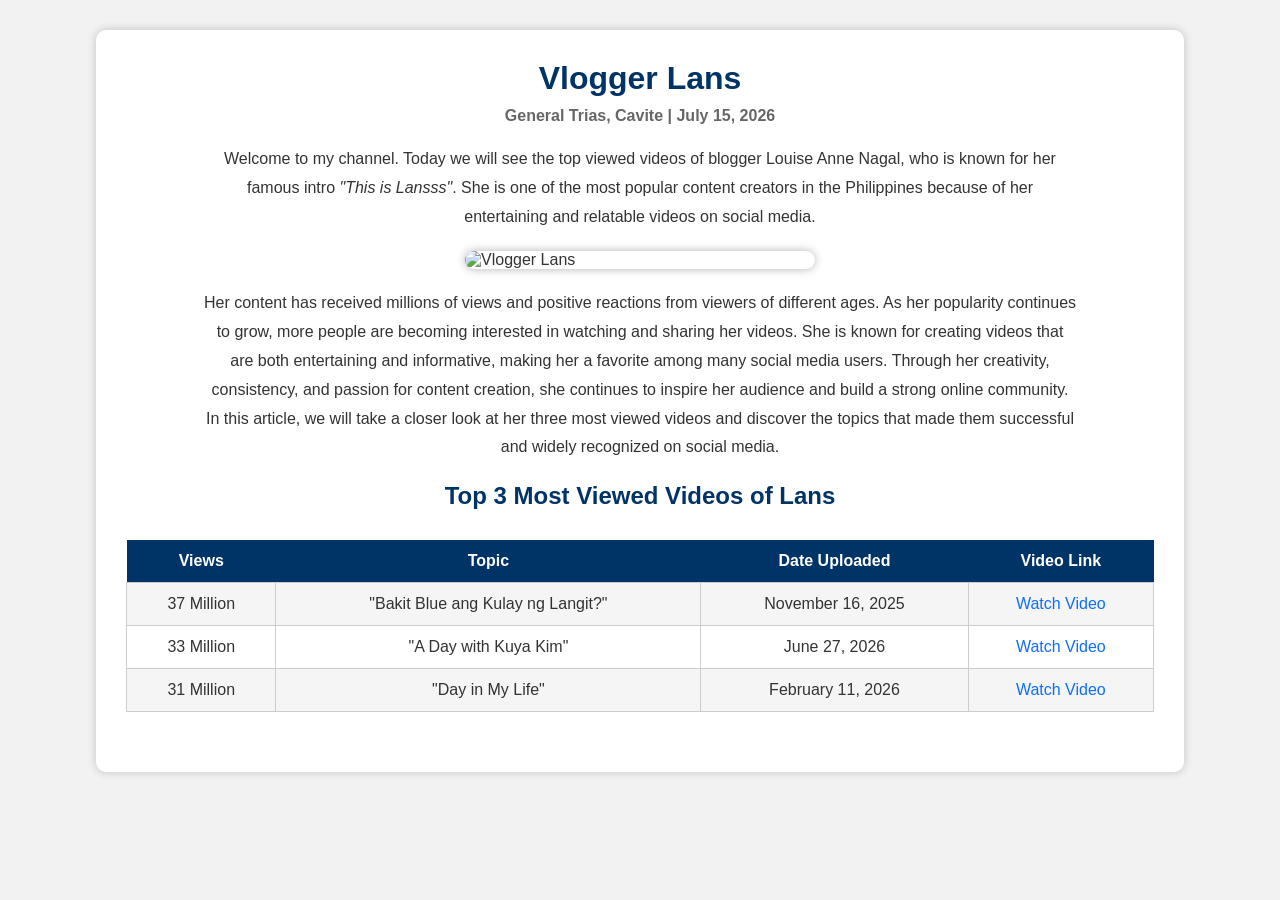
==== LAB01_HTML/index.html @ 8dda7945 "Complete Barangay Borrower Slip Project" ====
<!DOCTYPE html>
<html lang="en">

<head>
    <title>Social Media Bizz</title>
    <link rel="stylesheet" href="../style.css">
</head>

<body>

    <div class="container">

        <h1 class="title">Vlogger Lans</h1>
        <h4 class="subtitle">General Trias, Cavite | July 15, 2026</h4>

        <p class="content">
            Welcome to my channel. Today we will see the top viewed videos of
            blogger Louise Anne Nagal, who is known for her famous intro
            <i>"This is Lansss"</i>. She is one of the most popular content
            creators in the Philippines because of her entertaining and
            relatable videos on social media.
        </p>

        <img class="profile-image"
            src="https://i.ibb.co/Nd7m8315/504029102-122135992286764686-6867244899216971333-n.jpg"
            alt="Vlogger Lans">

        <p class="content">
            Her content has received millions of views and positive reactions
            from viewers of different ages. As her popularity continues to
            grow, more people are becoming interested in watching and sharing
            her videos. She is known for creating videos that are both
            entertaining and informative, making her a favorite among many
            social media users. Through her creativity, consistency, and
            passion for content creation, she continues to inspire her audience
            and build a strong online community. In this article, we will take
            a closer look at her three most viewed videos and discover the
            topics that made them successful and widely recognized on social
            media.
        </p>

        <h2 class="title">Top 3 Most Viewed Videos of Lans</h2>

        <table class="video-table">

            <tr>
                <th>Views</th>
                <th>Topic</th>
                <th>Date Uploaded</th>
                <th>Video Link</th>
            </tr>

            <tr>
                <td>37 Million</td>
                <td>"Bakit Blue ang Kulay ng Langit?"</td>
                <td>November 16, 2025</td>
                <td>
                    <a href="https://www.facebook.com/share/v/1DJqpTDQjA/" target="_blank">
                        Watch Video
                    </a>
                </td>
            </tr>

            <tr>
                <td>33 Million</td>
                <td>"A Day with Kuya Kim"</td>
                <td>June 27, 2026</td>
                <td>
                    <a href="https://www.facebook.com/share/v/18wdD9x9ob/" target="_blank">
                        Watch Video
                    </a>
                </td>
            </tr>

            <tr>
                <td>31 Million</td>
                <td>"Day in My Life"</td>
                <td>February 11, 2026</td>
                <td>
                    <a href="https://www.facebook.com/share/v/1GoBgGG26N/" target="_blank">
                        Watch Video
                    </a>
                </td>
            </tr>

        </table>

    </div>

</body>

</html>
---- style.css ----
/* General */

*{
    margin: 0;
    padding: 0;
    box-sizing: border-box;
}

body{
    font-family: Arial, Helvetica, sans-serif;
    background-color: #f2f2f2;
    color: #333;
}

/* Container */

.container{
    width: 85%;
    margin: 30px auto;
    background: white;
    padding: 30px;
    border-radius: 10px;
    box-shadow: 0px 0px 10px rgba(0,0,0,0.2);
}

/* Header */

.header{
    text-align: center;
}

.logo-left{
    text-align: left;
}

.logo-right{
    text-align: right;
}

h1,h2,h3,h4{
    color:#003366;
}

hr{
    margin:20px 0;
}

/* Images */

img{
    border-radius:10px;
    max-width:100%;
    height:auto;
}

/* Form */

form{
    width:600px;
    margin:30px auto;
    background:white;
    padding:25px;
    border-radius:10px;
    box-shadow:0 0 10px rgba(0,0,0,.2);
}

form div{
    margin-bottom:15px;
}

label{
    display:inline-block;
    width:180px;
    text-align:right;
    font-weight:bold;
    margin-right:10px;
}

input[type="text"],
input[type="number"],
input[type="datetime-local"],
input[type="file"]{
    width:250px;
    padding:8px;
    border:1px solid #ccc;
    border-radius:5px;
}

.checkbox{
    text-align:left;
}

.checkbox label{
    width:auto;
    text-align:left;
}

.buttons{
    text-align:center;
}

/* Buttons */

input[type="submit"]{
    background:#0d6efd;
    color:white;
    border:none;
    padding:10px 20px;
    border-radius:5px;
    cursor:pointer;
}

input[type="submit"]:hover{
    background:#0b5ed7;
}

input[type="reset"]{
    background:#dc3545;
    color:white;
    border:none;
    padding:10px 20px;
    border-radius:5px;
    cursor:pointer;
}

input[type="reset"]:hover{
    background:#bb2d3b;
}

/* Home Page */

.message{
    text-align:center;
    font-size:20px;
    line-height:1.8;
    margin:30px 0;
}

/* Article Page */

.title{
    text-align:center;
    color:#003366;
    margin-bottom:10px;
}

.subtitle{
    text-align:center;
    color:#666;
    margin-bottom:20px;
}

.content{
    width:85%;
    margin:20px auto;
    text-align:center;
    line-height:1.8;
}

.profile-image{
    display:block;
    width:350px;
    margin:20px auto;
    border-radius:15px;
    box-shadow:0 0 10px rgba(0,0,0,.3);
}

/* Table */

.video-table{
    width:100%;
    margin:30px auto;
    border-collapse:collapse;
}

.video-table th{
    background:#003366;
    color:white;
    padding:12px;
}

.video-table td{
    border:1px solid #ccc;
    padding:12px;
    text-align:center;
}

.video-table tr:nth-child(even){
    background:#f5f5f5;
}

.video-table tr:hover{
    background:#dcecff;
}

/* Links */

a{
    color:#0d6efd;
    text-decoration:none;
}

a:hover{
    color:red;
    text-decoration:underline;
}
.article-button{
    width: auto;
    background: transparent;
    box-shadow: none;
    padding: 0;
    margin-top: 20px;
}
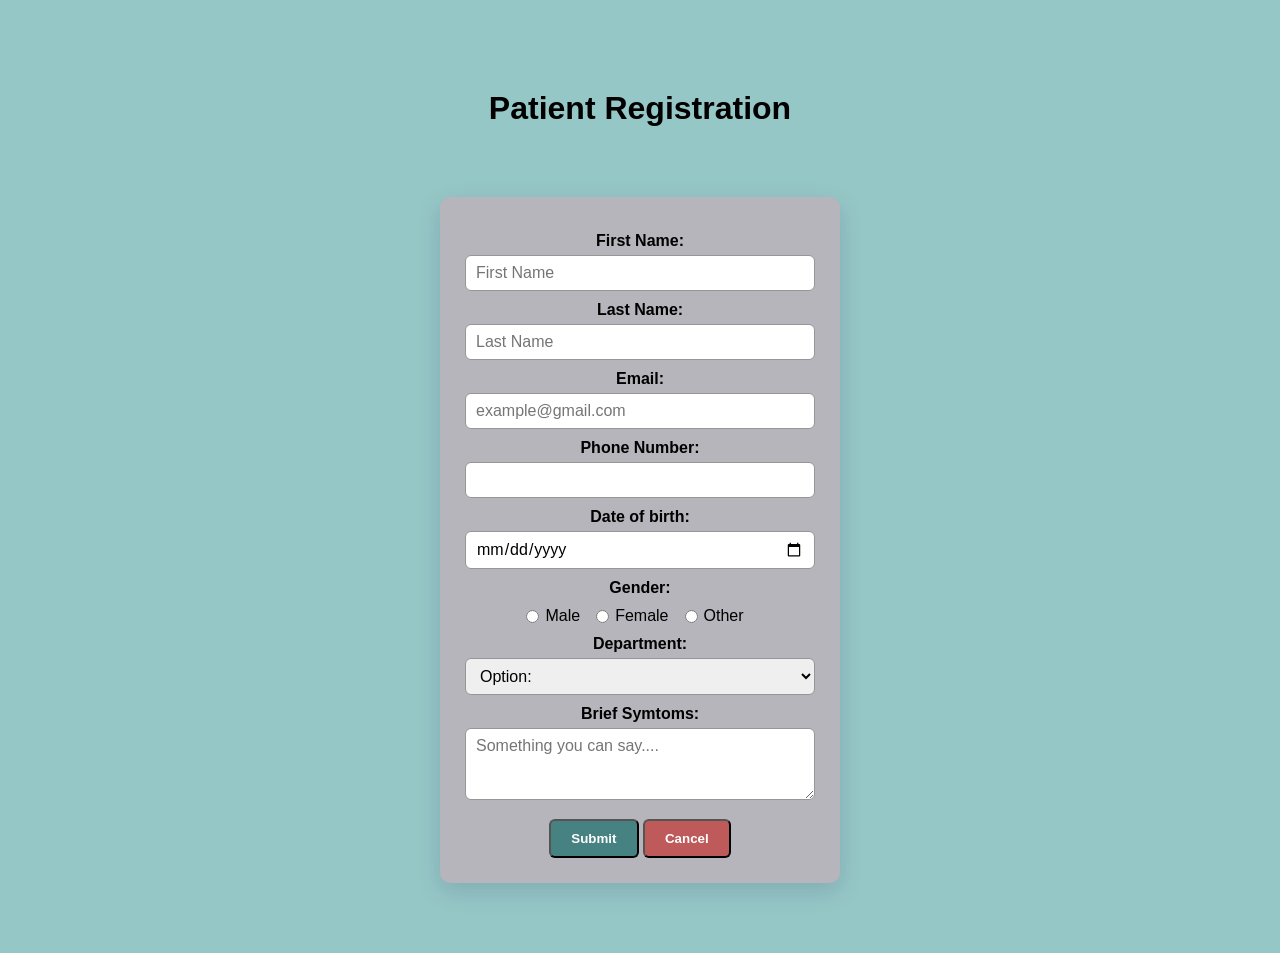
==== commit cf401b11: "nc suu" ====
--- a/LAB01_HTML/index.html
+++ b/LAB01_HTML/index.html
@@ -1,92 +1,76 @@
 <!DOCTYPE html>
 <html lang="en">
+<head>
+    <meta charset="UTF-8">
+    <meta name="viewport" content="width=device-width, initial-scale=1.0">
 
-<head>
-    <title>Social Media Bizz</title>
-    <link rel="stylesheet" href="../style.css">
+    <title>Patient Registration</title>
+    <link rel="stylesheet" href="style.css">
 </head>
+    <body>
+        <h1>Patient Registration</h1>
 
-<body>
+        <form method="Post" action="#">
 
-    <div class="container">
+            <div class="">
+                <label for="first_name">First Name:</label>
+                <input type="text" id="first_name" name="first_name" placeholder="First Name" required>
+            </div>
 
-        <h1 class="title">Vlogger Lans</h1>
-        <h4 class="subtitle">General Trias, Cavite | July 15, 2026</h4>
+            <div>
+                <label for="last_name">Last Name:</label>
+                <input type="text" id="last_name" name="last_name" placeholder="Last Name" required>
+            </div>
 
-        <p class="content">
-            Welcome to my channel. Today we will see the top viewed videos of
-            blogger Louise Anne Nagal, who is known for her famous intro
-            <i>"This is Lansss"</i>. She is one of the most popular content
-            creators in the Philippines because of her entertaining and
-            relatable videos on social media.
-        </p>
+            <div>
+                <label for="email_address">Email:</label>
+                <input type="email" id="email_address" name="email_address" placeholder="example@gmail.com" required>
+            </div>
 
-        <img class="profile-image"
-            src="https://i.ibb.co/Nd7m8315/504029102-122135992286764686-6867244899216971333-n.jpg"
-            alt="Vlogger Lans">
+            <div>
+                <label for="phone_number">Phone Number:</label>
+                <input type="tel" id="phone" name="phone" pattern="[0-9]{11}" maxlength="11" minlength="11" inputmode="numeric">
+            </div>
 
-        <p class="content">
-            Her content has received millions of views and positive reactions
-            from viewers of different ages. As her popularity continues to
-            grow, more people are becoming interested in watching and sharing
-            her videos. She is known for creating videos that are both
-            entertaining and informative, making her a favorite among many
-            social media users. Through her creativity, consistency, and
-            passion for content creation, she continues to inspire her audience
-            and build a strong online community. In this article, we will take
-            a closer look at her three most viewed videos and discover the
-            topics that made them successful and widely recognized on social
-            media.
-        </p>
+            <div>
+                <label for="date_of_birth">Date of birth:</label>
+                <input type="date" id="date_of_birth" name="date_of_birth" required>
+            </div>
 
-        <h2 class="title">Top 3 Most Viewed Videos of Lans</h2>
+ 
+            <div>
+                <label>Gender:</label>
+                <div class="gender-group">
+                    <input type="radio" id="gender_male" name="gender" value="male">
+                    <label for="gender_male">Male</label>
+ 
+                    <input type="radio" id="gender_female" name="gender" value="female">
+                    <label for="gender_female">Female</label>
+ 
+                    <input type="radio" id="gender_other" name="gender" value="other">
+                    <label for="gender_other">Other</label>
+                </div>
+            </div>
 
-        <table class="video-table">
+            <div>
+                <label for="department">Department:</label>
+                <select name="department" id="department" >
+                <option>Option:</option>
+                <option value="Dentist">Dentist</option>
+                <option value="Optometrist">Optometrist</option>
+                <option value="General_Checkup">General Checkup</option>
+                </select>
+            </div>
 
-            <tr>
-                <th>Views</th>
-                <th>Topic</th>
-                <th>Date Uploaded</th>
-                <th>Video Link</th>
-            </tr>
+            <div>
+                <label for="message">Brief Symtoms:</label>
+                <textarea name="message" id="message" rows="3" cols="50" placeholder="Something you can say...."></textarea>
+            </div>
 
-            <tr>
-                <td>37 Million</td>
-                <td>"Bakit Blue ang Kulay ng Langit?"</td>
-                <td>November 16, 2025</td>
-                <td>
-                    <a href="https://www.facebook.com/share/v/1DJqpTDQjA/" target="_blank">
-                        Watch Video
-                    </a>
-                </td>
-            </tr>
-
-            <tr>
-                <td>33 Million</td>
-                <td>"A Day with Kuya Kim"</td>
-                <td>June 27, 2026</td>
-                <td>
-                    <a href="https://www.facebook.com/share/v/18wdD9x9ob/" target="_blank">
-                        Watch Video
-                    </a>
-                </td>
-            </tr>
-
-            <tr>
-                <td>31 Million</td>
-                <td>"Day in My Life"</td>
-                <td>February 11, 2026</td>
-                <td>
-                    <a href="https://www.facebook.com/share/v/1GoBgGG26N/" target="_blank">
-                        Watch Video
-                    </a>
-                </td>
-            </tr>
-
-        </table>
-
-    </div>
-
-</body>
-
+            <div>
+                <button class ="submit-btn" type="submit">Submit</button>
+                <button class ="cancel-btn" type="cancel">Cancel</button>
+            </div>
+        </form>
+    </body>
 </html>
--- a/LAB01_HTML/style.css
+++ b/LAB01_HTML/style.css
@@ -0,0 +1,147 @@
+*{
+    box-sizing: border-box;
+    margin: 0;
+    padding: 0;
+}
+body {
+    display: grid;
+    grid-template-rows: auto;
+    font-family: Arial, Helvetica, sans-serif;
+    background-color: rgb(150, 199, 199);
+}
+
+h1 {
+    text-align: center;
+    padding-top: 90px;
+}
+
+form {
+    border-radius: 10px;
+    max-width: 400px;
+    margin: 70px;
+    padding: 25px;
+    font-weight: bold;
+    background-color: rgb(181, 181, 187);
+    text-align: center;
+    justify-self: center;
+    box-shadow: 0 8px 24px rgba(12, 12, 54, 0.15);
+}
+
+form label {
+    display: block;
+    margin-top: 10px;
+    margin-bottom: 5px;
+
+}
+form input[type ="text"],
+form input[type ="email"],
+form input[type ="tel"],
+form input[type ="date"],
+form select,
+form textarea {
+    width: 100%;
+    padding: 8px 10px;
+    border: 1px solid rgb(150, 150, 150);
+    border-radius: 6px;
+    font-size: 1rem;
+    font-family: inherit;
+    font-weight: normal;
+}
+
+form input:focus,
+select:focus,
+textarea:focus {
+    background-color: rgb(212, 212, 201);
+    border: none;
+}
+
+.gender-group {
+    display: flex;
+    justify-content: center;
+    align-items: center;
+    gap: 6px;
+    flex-wrap: wrap;
+    margin-top: 10px;
+}
+ 
+.gender-group label {
+    display: block;
+    margin: 0 10px 0 0;
+    font-weight: normal;
+}
+ 
+.gender-group input[type="radio"] {
+    width: auto;
+}
+
+
+textarea {
+    text-align: left;
+    resize: vertical;
+}
+
+
+button {
+    padding: 10px 20px;
+    margin-top: 15px;
+    justify-self: auto;
+    border-radius: 6px;
+    font-weight: bold;
+    cursor: pointer;
+    transition: background-color 0.2s ease;
+}
+ 
+.submit-btn {
+    background-color: rgb(70, 130, 130);
+    color: white;
+}
+ 
+.submit-btn:hover {
+    background-color: rgb(50, 100, 100);
+}
+ 
+.cancel-btn {
+    background-color: rgb(190, 90, 90);
+    color: white;
+}
+ 
+.cancel-btn:hover {
+    background-color: rgb(160, 60, 60);
+}
+
+@media only screen and (max-width: 768px) {
+    form {
+        max-width: 90%;
+        padding: 20px;
+    }
+}
+
+@media only screen and (max-width: 430px) {
+    body {
+        padding: 15px 10px;
+    }
+ 
+    h1 {
+        font-size: 1.4rem;
+    }
+ 
+    form {
+        max-width: 100%;
+        padding: 15px;
+    }
+ 
+    .gender-group {
+        flex-direction: column;
+        align-items: center;
+    }
+ 
+    button {
+        width: 100%;
+        flex-direction: column;
+    }
+}
+
+
+
+
+
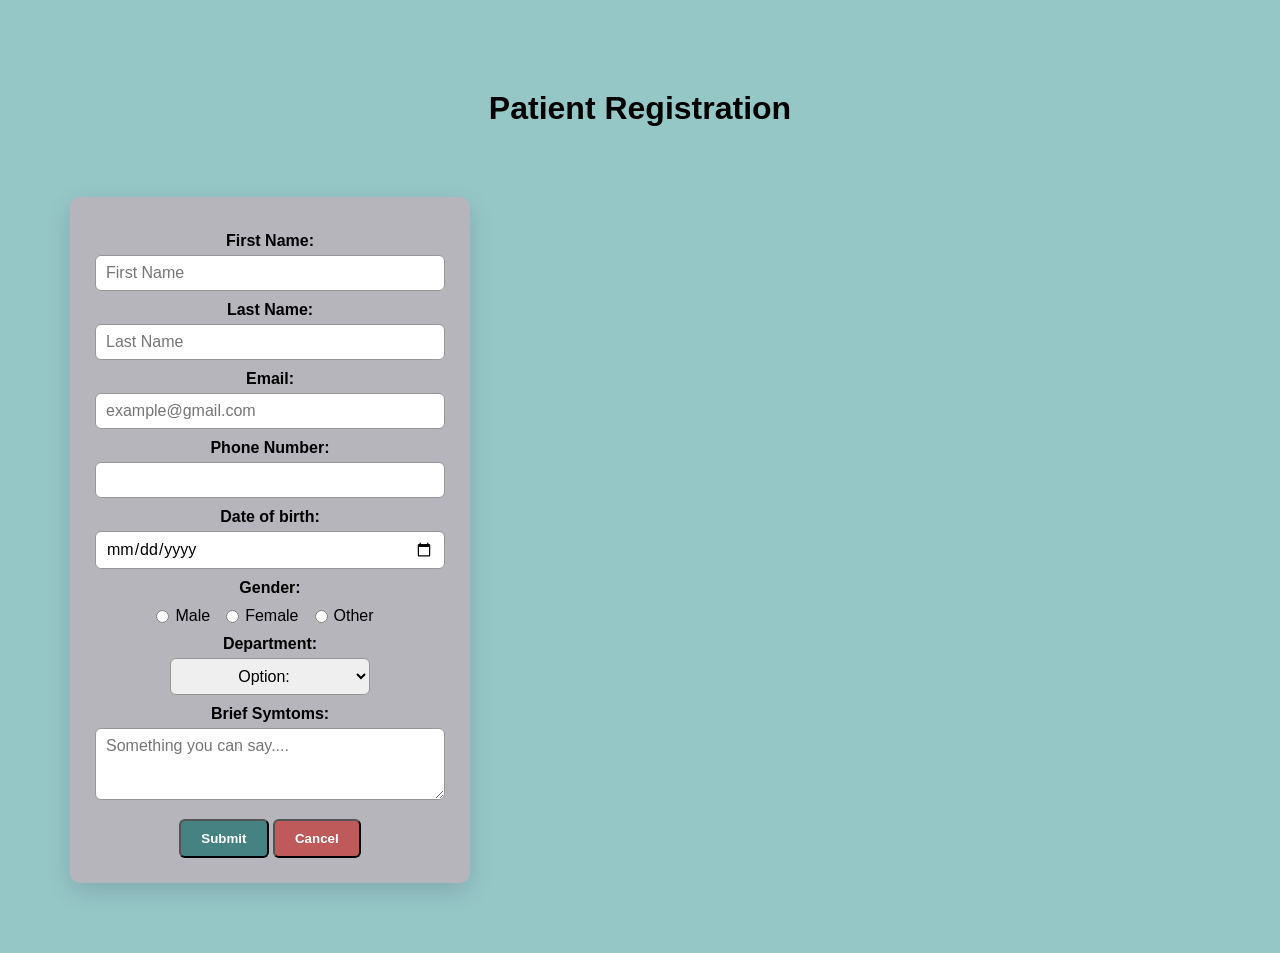
==== commit 1f99d151: "mm" ====
--- a/LAB01_HTML/index.html
+++ b/LAB01_HTML/index.html
@@ -54,7 +54,7 @@
 
             <div>
                 <label for="department">Department:</label>
-                <select name="department" id="department" >
+                <select name="department" id="department" class="department-select" >
                 <option>Option:</option>
                 <option value="Dentist">Dentist</option>
                 <option value="Optometrist">Optometrist</option>
--- a/LAB01_HTML/style.css
+++ b/LAB01_HTML/style.css
@@ -4,8 +4,6 @@
     padding: 0;
 }
 body {
-    display: grid;
-    grid-template-rows: auto;
     font-family: Arial, Helvetica, sans-serif;
     background-color: rgb(150, 199, 199);
 }
@@ -32,6 +30,16 @@
     margin-top: 10px;
     margin-bottom: 5px;
 
+}
+
+.department-select {
+    width: 200px;
+    margin: 0 auto;
+}
+
+.department-select option:first-child {
+    text-align: center;
+    color: gray;
 }
 form input[type ="text"],
 form input[type ="email"],
